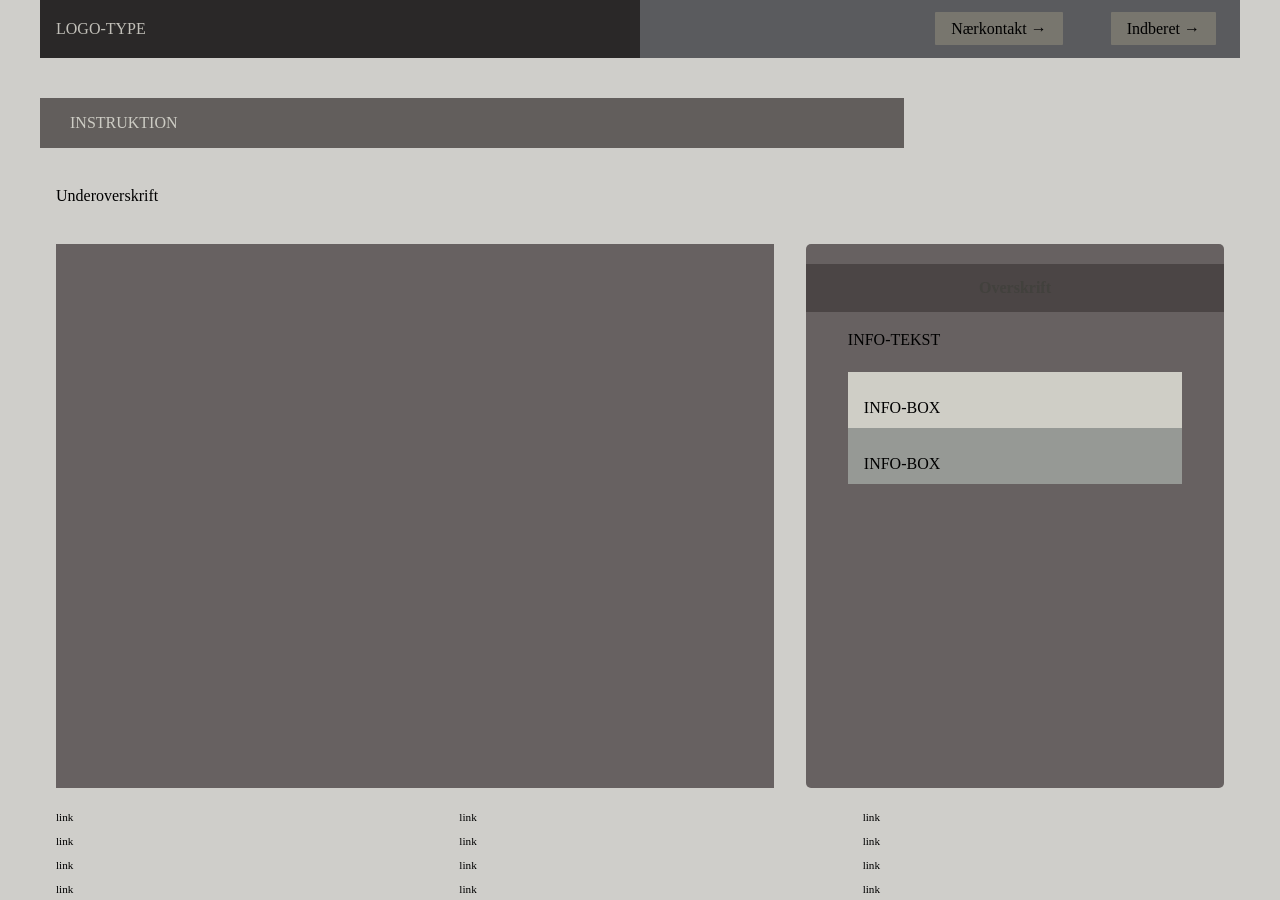
==== instruction.html @ d1ab83c8 "first commit" ====
<!DOCTYPE html>
<html lang="en">
  <head>
    <meta charset="UTF-8" />
    <meta http-equiv="X-UA-Compatible" content="IE=edge" />
    <meta name="viewport" content="width=device-width, initial-scale=1.0" />
    <link rel="stylesheet" href="css/reset.css" />
    <link rel="stylesheet" href="css/custom.css" />
    <link rel="stylesheet" href="css/fonts.css" />
    <link rel="stylesheet" href="css/general.css" />
    <link rel="stylesheet" href="css/layout.css" />
    <link rel="stylesheet" href="css/burger.css" />
    <link rel="stylesheet" href="css/cards.css" />
    <link rel="stylesheet" href="css/infographic.css" />
    <link rel="icon" type="image/png" href="img/fav.png" />
    <title>Emergency Site</title>
  </head>
  <body id="instruction">
    <header>
      <nav>
        <div id="logotype-wrapper" class="logo">
          <a href="index.html"> LOGO-TYPE </a>
        </div>
        <ul class="menu">
          <li><a class="menuItem" href="instruction.html">Nærkontakt </a></li>
          <li><a class="menuItem" href="register.html">Indberet</a></li>
        </ul>
        <button class="burger">
          <span class="line"></span>
          <span class="line"></span>
          <span class="line"></span>
        </button>
      </nav>
    </header>

    <main>
      <h1>INSTRUKTION</h1>
      <p>Underoverskrift</p>
      <section class="info-graphic"></section>
      <section class="info-text">
        <h2>Overskrift</h2>
        <article>
          <p class="placeholder">INFO-TEKST</p>
        </article>
        <aside id="efficiency" class="info-box">INFO-BOX</aside>
        <aside id="requirement" class="info-box">INFO-BOX</aside>
      </section>
    </main>

    <footer>
      <nav class="some">
        <ul>
          <li><a href="">link</a></li>
          <li><a href="">link</a></li>
          <li><a href="">link</a></li>
          <li><a href="">link</a></li>
        </ul>
      </nav>
      <nav class="another">
        <ul>
          <li><a href="">link</a></li>
          <li><a href="">link</a></li>
          <li><a href="">link</a></li>
          <li><a href="">link</a></li>
        </ul>
      </nav>
      <nav class="yetanother">
        <ul>
          <li><a href="">link</a></li>
          <li><a href="">link</a></li>
          <li><a href="">link</a></li>
          <li><a href="">link</a></li>
        </ul>
      </nav>
    </footer>
    <script src="js/burger.js"></script>
    <!-- <script src="js/main.js"></script> -->
  </body>
</html>
---- css/custom.css ----
:root {
  /* Colours */
  --color-bg: #cfceca; /* page background /*

  /* Header */
  --color-head-bg: #625e5c;

  /* Logotype */
  --color-logotype-bg: #2a2828;
  --color-text-logotype: #c1bfb8;
  --font-logotype-size: 1rem;

  /* Global menu */
  --color-menu-bg: #5a5b5e;
  /* Links */
  --color-link-bg: #78766e;
  --color-link-hover: #fff; /* used */
  --color-link-active: #99958f; /* used */
  --border-radius-links: 1px;

  /* Headlines og rubrik */
  --font-h1-size: 1rem;
  --font-sub1-size: 1rem;
  --font-h2-size: 1rem;
  --font-h3-size: 1rem;
  --color-headline-bg: #4b4545;
  --color-headline-text-page: #42413d;

  /* Tekst */
  --color-text: #000;
  --color-text-inverted: #cdccc4;

  /*  Marginer */
  --margin-head-bottom: 5px;

  /* Borders */
  --border-radius: 5px;

  /* Cards */
  --color-card-bg: #8a8585;
  --color-cta-card-bg: #d5d2d0;
  /* news-cards */
  --color-news-bg: #dbdad4;
  --color-news-bg-inverted: #585a5e;
  --color-cta-newscard-bg: #787473;
  --color-cta-newscard-bg-inverted: #7b7d83;

  /* Fonts */
  --font-family-sans: ui-sans-serif;
  /* --font-weight-light: 300;
  --font-weight-regular: 400;
  --font-weight-medium: 500;
  --font-weight-bold: 700; */

  /* Text sizes */
  --logotype-size: 1rem;
  --headline1-size: 2rem;
  --headline2-size: 1rem;
  --headline3-size: 1rem;
  --bodytext-size: 1rem;
  --cta-text-size: 1rem;
  --followup-text-size: 1rem;
  --form-submit-size: 1rem;

  /* Infographics */
  --color-info-bg: #676161;
  --color-infobox-1-bg: #cfcec6;
  --color-infobox-2-bg: #969995;
}
---- css/fonts.css ----
@font-face {
  font-family: "Rubik";
  src: url("../fonts/Rubik-VariableFont_wght.woff2") format("woff2-variations"),
    url("/fonts/Rubik-Regular.woff") format("woff");
  font-weight: 300 700;
  font-style: normal;
}
---- css/general.css ----
html {
  font-family: var(--font-family-sans);
  color: var(--color-text);
  background-color: var(--color-bg);
}

header {
  height: min-content;
}

#main-disclamer {
  height: 225px;
  background-color: var(--color-head-bg);
  display: flex;
  justify-content: flex-start;
  align-items: center;
  padding-left: 2rem;
  padding-bottom: 2%;
  margin-bottom: var(--margin-head-bottom);
}

#main-disclamer-content {
  display: flex;
  column-gap: 1rem;
}

main section {
  padding: 20px;
  border-radius: var(--border-radius);
}

h1 {
  font-size: var(--font-h1-size);
  font-weight: var(--font-weight-bold);
  color: var(--color-text-inverted);
  margin: 5px 0;
  line-height: 1.3rem;
  text-align: left;
}

#instruction h1,
#register h1 {
  margin: 40px 0 20px 0;
  padding: 15px 30px;
  background-color: var(--color-head-bg);
  font-size: var(--font-h2-size);
}

#instruction p {
  grid-column: 1/-1;
  margin-bottom: 20px;
  font-size: var(--font-h2-size);
  line-height: 1.5rem;
}

.sub {
  font-size: var(--font-sub1-size);
  font-weight: var(--font-weight-light);
  color: var(--color-text-inverted);
}

h2 {
  font-size: var(--headline2-size);
}

h3 {
  font-size: var(--headline3-size);
}

main>h1 {
  width: calc(80% - 6rem);
}

/* NAVIGATION STRUCTURES */
header>nav {
  height: 100%;
  background-color: var(--color-menu-bg);
}

nav ul {
  list-style: none;
}

a {
  font-family: var(--font-family-sans);
}

nav a {
  text-decoration: none;
  color: var(--color-text);
}

/* Måske skal du lave en ny regel for logotype-wrapper, når du har lavet din logotype */
#logotype-wrapper {
  background-color: var(--color-logotype-bg);
  display: flex;
  justify-content: flex-start;
  align-items: center;
  height: 3.6rem;
}

#logotype-wrapper>a {
  color: var(--color-text-logotype);
  font-size: var(--font-logotype-size);
  font-weight: var(--font-weight-medium);
  width: max-content;
  margin-left: 1rem;
}

/* Global menu */
header nav li a {
  margin: 1.5rem;
  background-color: var(--color-link-bg);
  color: var(--color-text);
  font-size: var(--followup-text-size);
  padding: 0.5rem 1rem;
  border-radius: var(--border-radius-links);
}

/* Pilen efter menu-tekst */
header>nav li>a:after {
  content: " \2192";
}

/* Global menu hover effekt - Lav den om til det, du synes */
nav a:hover {
  background-color: var(--color-link-hover);
}

nav a:active {
  background-color: var(--color-link-active);
}

/* FOOTER */
footer a {
  font-size: 0.7rem;
}
---- css/layout.css ----
/* LAYOUT FOR MAIN CONTENT */
body {
  display: grid;
  grid-template-rows: auto 1fr auto;
  height: 100vh;
  max-width: 1200px;
  margin: 0 auto;
}
main {
  display: grid;
  row-gap: 1rem;
}
main > *:not(:first-child) {
  margin: 0 1rem;
}
main {
  grid-template-rows: min-content min-content 1fr min-content;
}
#instruction main {
  grid-template-rows: min-content min-content min-content 1fr min-content;
}
/* LAYOUT FOR HEADER AND FOOTER */
footer {
  display: grid;
  gap: 10px;
}
header nav,
footer nav {
  display: flex;
  justify-content: space-between;
  align-items: center;
}
header nav > * {
  flex: 1;
}
nav ul {
  display: flex;
  justify-content: flex-end;
}
header ul {
  height: 100%;
  width: clamp(175px, 50%, 300px);
}
footer ul {
  flex-direction: column;
  padding-left: 1rem;
}

/* LAYOUT FOR SECTIONS */
#daily,
#breaking {
  display: grid;
}
#daily {
  grid-template-rows: repeat(2, minmax(200px, min-content));
  gap: 1rem;
}
#breaking {
  grid-template-rows: repeat(auto-fit, minmax(50px, min-content));
  gap: 0;
}

@media (width > 600px) {
  #frontpage > main {
    grid-template-columns: 6fr 3fr;
    grid-template-rows: auto 1fr auto;
  }
  #instruction > main,
  #register > main {
    grid-template-columns: 5fr 3fr;
    grid-template-rows: auto auto 1fr auto;
  }

  .qr {
    order: 1;
  }

  h1 {
    grid-column: 1 / -1;
  }
  footer {
    grid-template-columns: 1fr 1fr 1fr;
  }
}
---- css/burger.css ----
.burger {
  width: 30px;
  height: 20px;
  cursor: pointer;
}

.burger .line {
  display: block;
  width: 100%;
  height: 2px;
  background-color: #333333;
  margin-bottom: 5px;
  transition: 0.2s linear;
}
.burger {
  display: none;
}
@media screen and (width < 800px) {
  .menu {
    display: none;
  }
  .logo {
    flex: 0 0 50vw;
  }
  .burger {
    display: block;
    background-color: transparent;
    border: 0;
    flex: 0 0 auto;
    margin: 0 20px;
  }
  .burger.active .line:nth-child(1) {
    transform: rotate(45deg) translate(5px, 5px);
    transition: 0.2s linear;
  }
  .burger.active .line:nth-child(2) {
    opacity: 0;
    transition: 0.15s linear;
  }
  .burger.active .line:nth-child(3) {
    transform: rotate(-45deg) translate(5px, -5px);
    transition: 0.2s linear;
  }
  nav.active .menu {
    display: block;
    background-color: var(--color-menu-bg);
    position: absolute;
    top: 3.6rem;
    right: 0;
    width: clamp(200px, 50vw, 400px);
    z-index: 1;
    opacity: 0.8;
  }
  header > nav li > a:after {
    content: "";
  }
  nav.active .menu li {
    margin: 40px 20px;
    text-align: right;
  }
  nav.active .menu a {
    font-size: 24px;
  }
}
---- css/cards.css ----
.daily_card {
  background-color: var(--color-card-bg);
  display: grid;
  grid-template-columns: 3fr 5fr;
  gap: 10px;
  padding: 40px 0 40px 20px;
  border-radius: var(--border-radius);
  height: minmax(200px, min-content);
}
.daily_text {
  display: grid;
  grid-template-rows: repeat(3, min-content);
  gap: 10px;
}
.daily_text h2 {
  background-color: var(--color-headline-bg);
  color: var(--color-text-inverted);
  padding: calc(1.1rem / 1.5) 0 calc(1.1rem / 2) 1rem;
  margin: 0 0 0.5rem 0;
}
.daily_text p {
  padding-right: 2rem;
  margin: 0 0 1rem 0;
}
.daily_text .cta_btn {
  justify-self: left;
  width: 80%;
}
.daily_img {
  width: 100%;
  height: 100%;
  object-fit: cover;
}
.news_card {
  background-color: var(--color-news-bg);
  display: grid;
  grid-template-rows: repeat(min-content);
  gap: 0.4rem;
  padding: 1rem 0;
  height: minmax(300px, min-content);
}
.news_card:nth-child(2n) {
  background-color: var(--color-news-bg-inverted);
}
.news_card > * {
  padding: 0 1rem;
}
.news_card h3 {
  margin: 0.5rem 0 0 0;
}
.news_card p {
  margin: 0 0 1rem 0;
}
.news_card:first-child:before {
  content: "BREAKING NEWS";
  background-color: var(--color-headline-bg);
  color: var(--color-headline-text-page);
  font-size: var(--font-h3-size);
  font-weight: var(--font-weight-medium);
  text-align: center;
  line-height: 1rem;
  padding: calc(1.1rem / 1.5) 0 calc(1.1rem / 2) 0;
}
.news_card:first-child {
  border-radius: var(--border-radius) var(--border-radius) 0 0;
}
.news_card:last-child {
  border-radius: 0 0 var(--border-radius) var(--border-radius);
}

.news_card .cta_btn {
  justify-self: center;
}
.cta_btn {
  display: inline-block;
  padding: 0.4rem 1rem;
  background-color: var(--color-cta-card-bg);
  color: var(--color-text-inverted);
  text-decoration: none;
  width: max-content;
  border-radius: var(--border-radius);
}
.news_card .cta_btn {
  background-color: var(--color-cta-newscard-bg);
}
.news_card:nth-of-type(2n) .cta_btn {
  background-color: var(--color-cta-newscard-bg-inverted);
  color: var(--color-text);
}
.cta_btn:after {
  content: "\2192";
  margin-left: 1rem;
}
---- css/infographic.css ----
#head-txt {
  fill: rgb(54, 54, 54);
}
.info-graphic,
.info-text {
  background-color: var(--color-info-bg);
  padding: 20px 0;
}
.info-graphic {
  border-radius: 0;
  margin: 60px auto 80px auto;
}
.info-text h2 {
  line-height: 3rem;
  text-align: center;
  background-color: var(--color-headline-bg);
  color: var(--color-headline-text-page);
  margin-bottom: 1rem;
}
.info-text h3 {
  font-size: 0.8rem;
  line-height: 0.8rem;
  font-weight: 600;
  margin: 0;
  padding: 0;
}
.info-text > *:not(:first-child) {
  margin: 0 clamp(1rem, 10%, 7rem);
}
.info-text p {
  font-size: 0.8rem;
  line-height: 1.3;
  margin: 0 0 1.2rem 0;
  padding: 0;
}
.info-box {
  padding: 1.5rem 1rem 0.5rem 1rem;
  background-color: var(--color-infobox-1-bg);
}
.info-box:nth-of-type(2n) {
  background-color: var(--color-infobox-2-bg);
}
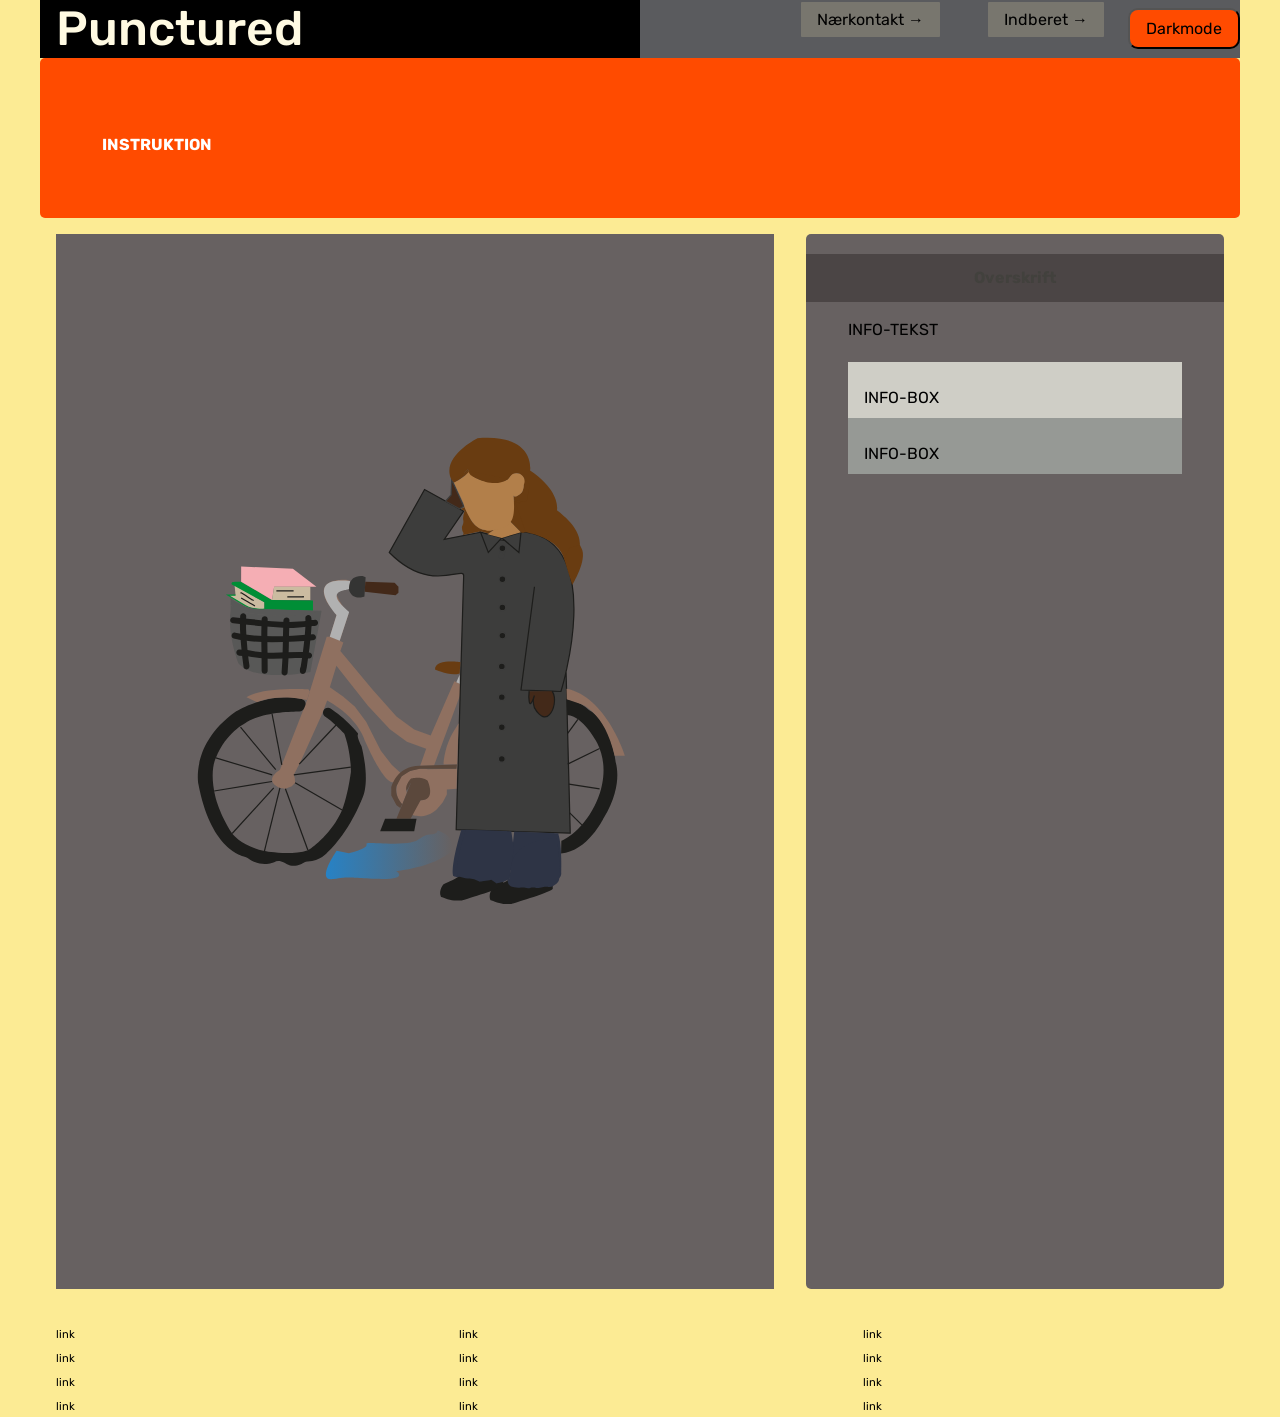
==== commit fe0ec25a: "Final commit" ====
--- a/instruction.html
+++ b/instruction.html
@@ -19,11 +19,12 @@
     <header>
       <nav>
         <div id="logotype-wrapper" class="logo">
-          <a href="index.html"> LOGO-TYPE </a>
+          <a href="index.html"> Punctured</a>
         </div>
         <ul class="menu">
           <li><a class="menuItem" href="instruction.html">Nærkontakt </a></li>
           <li><a class="menuItem" href="register.html">Indberet</a></li>
+          <button id="toggle">Darkmode</button>
         </ul>
         <button class="burger">
           <span class="line"></span>
@@ -34,13 +35,303 @@
     </header>
 
     <main>
-      <h1>INSTRUKTION</h1>
-      <p>Underoverskrift</p>
-      <section class="info-graphic"></section>
+      <section id="main-disclamer">
+        <div>
+          <h1>INSTRUKTION</h1>
+        </div>
+      </section>
+
+      <section class="info-graphic">
+        <svg id="Lag_1" xmlns="http://www.w3.org/2000/svg" xmlns:xlink="http://www.w3.org/1999/xlink" version="1.1" viewBox="0 0 595.28 841.89">
+          <!-- Generator: Adobe Illustrator 30.0.0, SVG Export Plug-In . SVG Version: 2.1.1 Build 123)  -->
+          <defs>
+            <style>
+              .st0,
+              .st1,
+              .st2,
+              .st3 {
+                fill: none;
+              }
+
+              .st4 {
+                fill: #2fac66;
+              }
+
+              .st5 {
+                fill: #2e3445;
+              }
+
+              .st6,
+              .st7,
+              .st8,
+              .st1,
+              .st2,
+              .st3,
+              .st9,
+              .st10,
+              .st11 {
+                stroke-miterlimit: 10;
+              }
+
+              .st6,
+              .st12,
+              .st9 {
+                fill: #432919;
+              }
+
+              .st6,
+              .st10 {
+                stroke: #3d3d3c;
+              }
+
+              .st7,
+              .st13 {
+                fill: #8f7060;
+              }
+
+              .st7,
+              .st8,
+              .st3,
+              .st9,
+              .st11 {
+                stroke: #1d1d1b;
+              }
+
+              .st14,
+              .st10 {
+                fill: #1d1d1b;
+              }
+
+              .st15 {
+                fill: #f5aeb4;
+              }
+
+              .st16 {
+                fill: #b1b1b1;
+              }
+
+              .st17 {
+                fill: #b27f4a;
+              }
+
+              .st8,
+              .st18 {
+                fill: #3d3d3c;
+              }
+
+              .st1 {
+                stroke: #585857;
+              }
+
+              .st19 {
+                fill: #693c11;
+              }
+
+              .st20 {
+                fill: #008e36;
+              }
+
+              .st21 {
+                fill: url(#Falmende_himmel_2);
+              }
+
+              .st2 {
+                stroke: #008e36;
+              }
+
+              .st22 {
+                fill: #585857;
+              }
+
+              .st23 {
+                fill: #cbbba0;
+              }
+
+              .st24 {
+                fill: #343433;
+              }
+
+              .st11 {
+                fill: #521f13;
+              }
+
+              .st25 {
+                fill: #5b483c;
+              }
+            </style>
+            <linearGradient id="Falmende_himmel_2" data-name="Falmende himmel 2" x1="223.8" y1="498.13" x2="328.85" y2="498.13" gradientUnits="userSpaceOnUse">
+              <stop offset="0" stop-color="#2782c5" />
+              <stop offset="1" stop-color="#2782c5" stop-opacity="0" />
+            </linearGradient>
+          </defs>
+          <path class="st11" d="M121.05,546.5" />
+          <path
+            class="st13"
+            d="M243.8,271.07l-2.42-.88c-30.89-.88-15.59,20.1-15.59,20.1l6.81,8.95-5.6,18.19h-2.57l-16.2,52.36-22.56,57.79c-14.99,10.12.61,15.25,0,15.11s4.54.73,4.54.73l5.3-2.05,2.73-2.93-.3-3.96-.76-2.64,6.22-12.29,16.92-37.6,4.48-11.81c26.12,14.22,31.1,33.02,31.1,33.02,21.39,47.96,26.62,32.54,26.62,32.54,2.99-5.06,3.23-5.3,3.23-5.3l-7.46-6.99-8.96-11.57-6.97-13.74-5.22-10.36-9.45-12.53-9.7-8.44-10.95-7.47,5.41-17.83,26.18,33.02,18.16,19.52,14.18,10.36,15.92,5.78-4.98,14.22h11.44l24.63-66.52-7.71-3.62-19.65,45.07-13.68-5.06-14.68-10.85-19.9-22.41-26.62-31.81,2.49-6.99-2.99-1.45,7.21-22.17c-15.17-20.49-8.96-20-8.96-20l9.7-.96.61-6.52Z"
+          />
+          <path class="st0" d="M242.9,337.73" />
+          <path class="st16" d="M226.99,317.42l8.24,3.3,7.81-24c-22.4-18.88-1.25-17.31.15-19.14l.61-6.52c-40.92-4.39-11.2,28.16-11.2,28.16l-5.6,18.19Z" />
+          <path class="st24" d="M256.71,267.98l-2.6-.97c-13.2-.78-10.92,12.4-10.92,12.4,3.72,8.53,12.52,4.46,12.52,4.46l1-15.89Z" />
+          <polyline class="st12" points="256.48 271.66 280.71 272.63 283.91 275.91 283.91 280.77 281.51 282.9 255.95 280.01" />
+          <path
+            class="st8"
+            d="M422.89,346.27l3.46,133.9-94.57-2.92,6.2-210.27c.7-9.36-26.86,15.77-61.64-19.5l29.22-52.18,32.42,17.91-16.08,23.32,30.09-5.83c-4.35-3.46,17.83,16.11,33.53,0h3.87c67.49,9.16,29.23,132.02,29.23,132.02l-7.74-.29-25.36-.96,11.18-85.56"
+          />
+          <polygon class="st8" points="369.6 235.4 383.79 247.48 385.51 230.7 369.6 235.4" />
+          <polygon class="st8" points="369.6 235.4 358.42 247.48 351.97 230.7 369.6 235.4" />
+          <path class="st18" d="M370.1,249.13c3.22,0,3.22-5,0-5s-3.22,5,0,5h0Z" />
+          <path class="st18" d="M369.19,252.69c3.22,0,3.22-5,0-5s-3.22,5,0,5h0Z" />
+          <path class="st9" d="M411.37,362.42c4.01,6.37,1.12,16.12-2.22,19.44-6.12,6.65-12.54-5.78-12.54-5.78-1.79-5.21,0-9.98,0-9.98-4.92,14.96-4.84.65-4.33-3.67" />
+          <ellipse class="st10" cx="370.1" cy="243.95" rx="2.77" ry="2.69" />
+          <ellipse class="st10" cx="369.6" cy="392.36" rx="2.77" ry="2.69" />
+          <ellipse class="st10" cx="369.6" cy="418.6" rx="2.77" ry="2.69" />
+          <ellipse class="st10" cx="370.1" cy="269.67" rx="2.77" ry="2.69" />
+          <ellipse class="st10" cx="369.6" cy="341.9" rx="2.77" ry="2.69" />
+          <ellipse class="st10" cx="370.1" cy="293.01" rx="2.77" ry="2.69" />
+          <ellipse class="st10" cx="369.6" cy="367.46" rx="2.77" ry="2.69" />
+          <ellipse class="st10" cx="370.1" cy="316.35" rx="2.77" ry="2.69" />
+          <polygon class="st6" points="337.97 209.17 334.56 211.32 323.01 204.94 327.58 199.81 328.05 187.27 337.97 209.17" />
+          <path class="st22" d="M144.75,290.32v5.37c-2.86,20.36,6.44,43.52,6.44,43.52,14.3,16.67,59.71,7.32,59.71,7.32l9.3-50.84c-64,11.01-75.44-5.37-75.44-5.37Z" />
+          <path id "wheel" class="st14"
+          d="M206.71,301.72c.29,2.62.17,5.3.03,7.93-.19,3.61-.53,7.22-.91,10.82-.74,6.96-1.52,12.86-2.63,19.72-.18,1.09-.36,2.18-.56,3.27-.06.33-.14.66-.2.98-.02.11-.07.22-.08.33,0,.03-.03.06-.03.09-.05-.33.86-1.22,1.1-1.38l1.26-.34h0c.42.11.84.23,1.26.34h0c.3.3.6.59.9.89.3.54.29,1.73.34.71.02-.43.07-.86.12-1.29.14-1.34-1.25-2.5-2.5-2.5-1.47,0-2.36,1.15-2.5,2.5-.08.79-.25,1.69-.04,2.48.42,1.57,2.29,2.36,3.7,1.53.68-.4,1.03-1.05,1.24-1.77.62-2.1.82-4.41,1.15-6.58,1.34-8.67,2.47-17.39,3.15-26.14.29-3.82.64-7.76.21-11.58-.15-1.34-1.04-2.5-2.5-2.5-1.23,0-2.65,1.15-2.5,2.5h0Z"
+          />
+          <path class="st1" d="M173,324.77" />
+          <path class="st1" d="M204.8,326.14" />
+          <path class="st14" d="M188.57,303.69c-.67,14.43-.26,28.92-1.55,43.32-.12,1.35,1.24,2.5,2.5,2.5,1.45,0,2.38-1.15,2.5-2.5,1.29-14.39.88-28.89,1.55-43.32.15-3.22-4.85-3.21-5,0h0Z" />
+          <path class="st14" d="M170.5,302.8c-.7,14.25.11,28.53,0,42.79-.03,3.22,4.97,3.22,5,0,.11-14.26-.7-28.54,0-42.79.16-3.22-4.84-3.21-5,0h0Z" />
+          <path
+            class="st14"
+            d="M152.69,300.38c-.48,6.98-.01,14.05.52,21.01s1.25,14.16,2.33,21.18c.21,1.34,1.88,2.07,3.08,1.75,1.43-.39,1.95-1.74,1.75-3.08-.99-6.46-1.68-13.44-2.18-20.22s-.96-13.79-.49-20.64c.09-1.35-1.22-2.5-2.5-2.5-1.43,0-2.41,1.15-2.5,2.5h0Z"
+          />
+          <path
+            class="st14"
+            d="M146.91,306.19c8.32.84,16.64,1.69,24.96,2.5s16.53,1.48,24.82,1.29c4.76-.11,9.5-.54,14.19-1.3,2-.33,2.22-2.91,1.1-4.18l-.02-.02.39,3.03v-.02c-.29.3-.59.6-.89.9-.53.19-.67.26-.41.19-.48.06-.57.07-.28.04.24-.01.49-.04.73-.06.58-.04,1.17-.07,1.76-.11,1.27-.08,3.05-.07,3.68-1.44.5-1.08.4-2.13-.39-3.03l-.02-.02c-.89-1.01-2.62-.91-3.54,0-1.01,1.01-.89,2.52,0,3.54l.02.02-.39-3.03v.02c.29-.3.59-.6.89-.9.53-.19.67-.26.41-.19.48-.06.57-.07.28-.04-.24.01-.49.04-.73.06-.58.04-1.17.07-1.76.11-1.27.08-3.05.07-3.68,1.44-.5,1.08-.4,2.13.39,3.03l.02.02,1.1-4.18c-16.1,2.63-32.59.35-48.68-1.26l-13.98-1.4c-1.35-.14-2.5,1.25-2.5,2.5,0,1.46,1.15,2.36,2.5,2.5h0Z"
+          />
+          <path
+            class="st14"
+            d="M213.05,315.25c-16.86,1.25-33.88,2.61-50.76.92-4.58-.46-9.12-1.19-13.61-2.24-3.13-.73-4.47,4.09-1.33,4.82,16.71,3.89,34.08,3.55,51.09,2.52,4.87-.3,9.73-.66,14.6-1.02,1.35-.1,2.5-1.08,2.5-2.5,0-1.28-1.15-2.6-2.5-2.5h0Z"
+          />
+          <path
+            class="st14"
+            d="M209.8,330.29c-14.78-1.07-29.67,1.62-44.37-.81-4.49-.74-8.95-1.47-13.51-1.48-3.22,0-3.22,4.99,0,5,7.27.02,14.31,1.99,21.55,2.35s14.53-.01,21.8-.25c4.85-.16,9.69-.16,14.53.19,1.35.1,2.5-1.22,2.5-2.5,0-1.43-1.15-2.4-2.5-2.5h0Z"
+          />
+          <path class="st23" d="M142.6,282.9l12.43,7.41c1.28,4.48,17.73,4.29,17.73,4.29v-5.85l-24.74-14.65.83,8.8h-6.25Z" />
+          <path class="st20" d="M153.48,271.66h-4.64c-4.84-.1-3.02,2.44-3.02,2.44l26.94,14.65v5.85l40.29,1.08v-8.31l-33.91-.59c-8.55-5.04-17.1-10.09-25.65-15.13Z" />
+          <path class="st0" d="M152.19,280.39c3.62,2.56,7.47,4.81,11.48,6.73-.84-.37-1.69-.74-2.53-1.11" />
+          <path class="st3" d="M153.51,285.18c3.24,1.86,8.21,4.84,11.45,6.69" />
+          <path class="st3" d="M152.98,280.76c1.8.89-3.09-2.34,9.53,5.89-.39-.02,1.55.49,1.16.47" />
+          <path class="st23" d="M156.49,261.03" />
+          <polyline id="book" class="st15" points="153.51 259.13 196.41 261.03 215.91 275.91 180.86 275.87 179.13 286.8 153.48 271.66" />
+
+          <polygon class="st23" points="210.84 286.8 210.86 275.91 180.86 275.87 179.13 286.8 210.84 286.8" />
+          <path class="st3" d="M182.7,279.28c4.76,0,9.53.02,14.29.02" />
+          <path class="st3" d="M191.76,284.25c4.42.13,8.83.14,13.25.02-.01-.24-.02-.49-.04-.73" />
+          <path class="st2" d="M142.2,283.34" />
+          <path class="st2" d="M148.84,282.9h-6.25l12.43,7.41c6.44,4.91,19.2,4.7,17.86,3.8" />
+          <path class="st17" d="M144.21,288.53" />
+          <path class="st22" d="M144.75,290.32v-5.14c12.55,10.34,28,9.43,28,9.43l47.43,1.08c-22.35,8.39-63.76,2.16-63.7.9-5.92.34-11.82-6.13-11.73-6.28Z" />
+          <path
+            class="st5"
+            d="M416.59,480.17v1.11c2.64,8.03,2.49,25.85,2.33,32.38-.04,1.77-.9,3.43-2.35,4.51-.82.61-1.71,1.22-2.45,1.71-1.25.83-2.77,1.19-4.27.97-.34-.05-.67-.11-.98-.17-.98-.19-1.98-.14-2.94.14-1.19.35-2.84.62-3.96.78-.69.1-1.39.11-2.07-.02-2.59-.49-4.39-.16-5.18.04-.55.15-1.11.19-1.68.17-1.39-.05-3.2-.33-4.24-.5-.58-.1-1.16-.06-1.74.03-3.3.51-6.7-.42-6.7-.42-.22-.05-.44-.12-.65-.19-2.74-1.01-4.16-4.01-3.44-6.77.18-.7.37-1.2.47-1.45.05-.13.1-.26.14-.39l.82-2.49c1.01-5.03-1.27,19.88,1.01-5.03,2.28-24.91,37.89-24.43,37.89-24.43Z"
+          />
+          <path class="st17" d="M377.72,478.67l-3.3,30.96,3.3-30.96Z" />
+          <polyline class="st5" points="413.82 480.17 379.94 478.88 376.16 511.32" />
+          <path class="st5" d="M373.94,478.67l2.13,14.14-3.55,24.79c-3.58,3.38-10.68,4.22-10.68,4.22l-4.52-3.02c-3.55.94-9.35,1.56-9.35,1.56l-4.84-1.87-3.55-.62c-4.52,0-10.32-2.19-10.32-2.19-2.26-9.37,6.79-38.28,6.79-38.28" />
+          <path class="st5" d="M392.49,499.6" />
+          <path class="st14" d="M411.84,519.52v6.92c-4.53,3.63-34.12,12.39-34.12,12.39h-6.79c-4.19-.43-10.8-3.2-10.8-3.2-2.2-5.13,2.2-10.25,2.2-10.25,15.31-6.76,13.28-7.66,15.31-6.76" />
+          <line class="st24" x1="388.35" y1="525.8" x2="379.61" y2="530.93" />
+          <path
+            id="wheel"
+            class="st14"
+            d="M205.72,376.66l.94-2.4c.9-2.3-.52-4.81-2.99-5.38-26-6.05-52.04,9.01-54.24,10.32-.1.06-.2.12-.29.19-37.49,26.37-31.18,59.7-31.18,59.7,9.89,52.55,34.04,59.81,39.09,60.77.67.13,1.28.44,1.82.85,10.95,8.46,22.05,3.52,22.05,3.52,4.11-2.76,10.19,1.43,10.19,1.43,6.21,3.47,12.58.16,14.97-1.37.68-.43,1.47-.63,2.28-.62,10.41.21,16.54-7.42,16.54-7.42,18.35-17.16,28.47-43.67,28.47-43.67,7.38-14.16.99-40.44.1-43.92-.06-.25-.16-.5-.27-.74-7.59-15.73,2.63-4.64-7.74-15.89-6.38-6.94-13.2-12.06-17.53-15-2.25-1.52-5.36-.57-6.31,1.92h0c-.68,1.79.04,3.77,1.68,4.8,5.3,3.34,12.97,11.14,15.2,13.45.42.43.73.94.92,1.5,4.97,14.67,5.1,28.39,5.09,30.46,0,.18-.01.35-.04.53-2.85,20.67-7.24,31.21-7.24,31.21-8.56,19.45-24.32,30.83-27.32,32.87-.32.22-.67.39-1.04.52-14.57,4.92-36.08.73-36.08.73-18.17-4.02-25.7-13.2-26.59-14.35-.06-.08-.11-.15-.16-.23-10.38-15.53-13.85-30.17-13.85-30.17-5.38-22.07.32-32.49.32-32.49,8.86-21.46,24.01-28.51,24.01-28.51,12.51-9.07,37.02-9.98,45.33-10.01,1.72,0,3.26-1.05,3.87-2.61Z"
+          />
+          <path
+            id="wheel"
+            class="st14"
+            d="M423.48,369.15l.34,13.06c13.5,1.1,24.69,22.79,24.69,22.79,13.2,25.58-1.72,52-1.72,52-11.77,23.63-27.79,29.47-27.79,29.47l-.24,10.56c22-1.66,35.2-29.19,35.2-29.19,16.93-27.25,10.05-46.55,10.05-46.55-.24-1.87-.52-3.66-.83-5.37-5.54-30.87-21.1-37.61-21.1-37.61-7.06-7.51-18.59-9.15-18.59-9.15Z"
+          />
+          <path class="st13" d="M471.75,415.91h-8.58c-8.36-36.77-28.05-42.79-28.05-42.79l-11.65-3.97-.22-8.64c33,6.4,48.5,55.4,48.5,55.4Z" />
+          <path class="st13" d="M208.22,369.78l-4.55-.9c-24.94-3.93-36.92,2.69-36.92,2.69l-8.8-4.11c14.46-8.9,51.43-6.4,51.43-6.4,0,0,1,1.76,1.21,1.09" />
+          <path class="st13" d="M139.69,362.42" />
+          <line class="st7" x1="152.98" y1="392.27" x2="182.2" y2="427.57" />
+          <line class="st7" x1="179.13" y1="381.17" x2="187.22" y2="423.6" />
+          <line class="st7" x1="201.65" y1="422.97" x2="232.98" y2="389.68" />
+          <line class="st7" x1="244.4" y1="425.36" x2="197.17" y2="431.83" />
+          <line class="st7" x1="237.23" y1="460.91" x2="198.23" y2="438.43" />
+          <line class="st7" x1="208.87" y1="494.3" x2="190.2" y2="443.42" />
+          <line class="st7" x1="172.79" y1="495.03" x2="185.66" y2="442.68" />
+          <line class="st7" x1="146.04" y1="480.45" x2="180.53" y2="442.68" />
+          <line class="st7" x1="131.11" y1="445.22" x2="179.13" y2="437.33" />
+          <line class="st7" x1="132.51" y1="417.79" x2="179.27" y2="431.83" />
+          <line class="st7" x1="432.69" y1="385.76" x2="424.21" y2="397.41" />
+          <line class="st7" x1="450.7" y1="409.92" x2="424.21" y2="422.97" />
+          <line class="st7" x1="450.7" y1="443.42" x2="425.29" y2="439.49" />
+          <line class="st7" x1="435.98" y1="473.33" x2="425.91" y2="463.32" />
+          <path
+            class="st13"
+            d="M332.01,443.42l-7.97.46v4.34l-3.48,6.51-4.98,5.78c-10.12,9.22-21.09,4.19-21.09,4.19,7.5-12.58,7.79-11.88,7.79-11.88,9.67.56,6.64-12.86,6.64-12.86-7.94-11.18-16.77-1.82-16.77-1.82-2.86,5.87-1.27,8.67-1.27,8.67-3.9,9.37-3.59,9.66-3.9,9.37-8.8-8.39-2.6-20.69-2.6-20.69,9.67-11.88,24.24-8.25,24.24-8.25l23.38-.52.43-3.39h-11.11s.14-16.22,10.53-31.06l1.32-2.24.56-.95"
+          />
+          <path class="st4" d="M328.91,456.17" />
+          <path class="st4" d="M318.5,472.28" />
+          <path class="st25" d="M332.01,426.71l.43-3.39-30.54,1.04c-19.66-.3-23.93,17.96-23.93,17.96v6.72l4.3,8.09,3.17,2.24,1.55-3.19c-6.89-8.17-4.72-14.83-4.72-14.83l4.36-8.26,6.94-4.49,8.22-1.78,30.22-.1Z" />
+          <path class="st25" d="M282.27,468.32h11.7l8.32-15.51c13.55,0,5.72-16.36,5.72-16.36-6.75-3.96-13.86-1.38-13.86-1.38-5.33,6.03-3.55,9.64-3.55,9.64.29,2.08,8.94-18.91.29,2.08" />
+          <polygon class="st14" points="298.95 468.32 296.99 478.67 268.73 478.67 272.82 468.32 298.95 468.32" />
+          <polygon class="st17" points="375.08 220.16 385.51 230.7 369.6 235.4 357.8 232.25 375.08 220.16" />
+          <path
+            class="st19"
+            d="M328.05,187.27l1.82,2.09,5.29-3.61,6.15-7.41,3.24,4.62,3.9,2.56-1.68-3.71-7.28-6.01s7.97,12.64,16.18,11.47c0,0,3.62,4.21,19.08-.24.46-.13,0,0,1.69-2.34,0,0,7-9.36,14.01,4.91,0,0,.72,14.51-10.19,14.98,0,0-2.85,19.89,9.11,26.12,0,0,27.89,4.3,32.07,22.51,0,0,5.47,6.59,3.78-9.26,0,0,1.45,10.71,5.55,6.24,0,0,14.73-14.73-15.46-37.66,0,0,3.86-15.21-22.22-32.99,0,0,4.59-30.89-43.72-26.79,0,0-31.16,15.91-21.34,34.52,0,0,12.72,3.27,11.2-14.28l-1.28-1.52"
+          />
+          <polygon class="st19" points="337.82 183.27 342.21 179.63 341.31 178.34 338.06 182.01 337.82 183.27" />
+          <path class="st19" d="M380.26,204.58v-.79c2.34.43,5.53-1.8,5.53-1.8,3.47-3.13,3.88-8.45,3.88-8.45,1.13-.78-.41-6.61-.41-6.61l2.67,6.46-1.37,9.47-6.87,3.76-3.43-2.03Z" />
+          <polygon class="st17" points="375.08 220.16 374.39 219.35 372.88 221.21 372.46 222.68 375.08 220.16" />
+          <path class="st17" d="M447.5,239.09" />
+          <line class="st19" x1="380.26" y1="203.79" x2="386.77" y2="200.96" />
+          <path
+            class="st19"
+            d="M351.97,229.91l6.48,1.88,4.28-2.99c-9.51,1.45-13.43-2.61-13.43-2.61-5.36-3.64-7.37-10.49-7.37-10.49-2.04-2.65-3.19-6.02-3.19-6.02l-2.97,1.64,3.11,1.86c-1.35,2.75-1.35,6.97-1.35,6.97.95,2.46-.95,5.8-.95,5.8-.27,3.41,1.39,5.44,1.39,5.44l-.58,1.57,14.59-3.05Z"
+          />
+          <path class="st19" d="M389.37,230.7h-.65c-2.47.95-3.22,0-3.22,0l-9-9.1c1.25-1.2,2.12-8.95,2.12-8.95.07-.07.19-1.61.19-1.61.07-.17.12-1.18.12-1.18.15-.91.19-2.24.19-2.24.1-.82.16-2.48.16-2.48.04-.2.07-.85.07-.85l.04-.06.87-.08" />
+          <path class="st19" d="M434.38,241.26l1.29,2.69c5.23,9.5-7.69,30.56-7.69,30.56l-6.54-21.3,3.78-9.26,9.15-2.69Z" />
+          <polygon class="st16" points="331.91 355 334.62 348.94 334.62 356.27 331.91 355" />
+          <path class="st19" d="M334.62,348.94v-1.2c-7.57,2.61-20.38-3.15-20.38-3.15-.32-9.37,21-6.13,21-6.13" />
+          <path class="st14" d="M370.83,516.74v6.92c-4.53,3.63-34.12,12.39-34.12,12.39h-6.79c-4.19-.43-10.8-3.2-10.8-3.2-2.2-5.13,2.2-10.25,2.2-10.25,15.31-6.76,13.28-7.66,15.31-6.76" />
+          <path class="st5" d="M377.47,478.67l2.13,14.14-3.55,24.79c-3.58,3.38-10.68,4.22-10.68,4.22l-4.52-3.02c-3.55.94-9.35,1.56-9.35,1.56l-4.84-1.87-3.55-.62c-4.52,0-10.32-2.19-10.32-2.19-2.26-9.37,6.79-38.28,6.79-38.28" />
+          <path
+            class="st5"
+            d="M414.94,484.16v1.11c2.64,8.03,2.49,25.85,2.33,32.38-.04,1.77-.9,3.43-2.35,4.51-.82.61-1.71,1.22-2.45,1.71-1.25.83-2.77,1.19-4.27.97-.34-.05-.67-.11-.98-.17-.98-.19-1.98-.14-2.94.14-1.19.35-2.84.62-3.96.78-.69.1-1.39.11-2.07-.02-2.59-.49-4.39-.16-5.18.04-.55.15-1.11.19-1.68.17-1.39-.05-3.2-.33-4.24-.5-.58-.1-1.16-.06-1.74.03-3.3.51-6.7-.42-6.7-.42-.22-.05-.44-.12-.65-.19-2.74-1.01-4.16-4.01-3.44-6.77.18-.7.37-1.2.47-1.45.05-.13.1-.26.14-.39l.82-2.49c1.01-5.03-1.27,19.88,1.01-5.03s37.89-24.43,37.89-24.43Z"
+          />
+          <path class="st14" d="M182.2,509.47" />
+          <path class="st14" d="M189.13,515.04" />
+          <path class="st14" d="M184.48,507.19" />
+          <path class="st14" d="M179.13,509.47" />
+          <path class="st14" d="M208.87,511.12l16.95-2.5" />
+          <path class="st14" d="M191.12,492.34l7.52-12.85" />
+          <path class="st14" d="M187.22,491.7l-5.16-8.57" />
+          <path class="st14" d="M198.63,531.32" />
+          <path class="st14" d="M187.22,509.87l4.79,8.82" />
+          <path class="st16" d="M194.87,485.91" />
+          <path class="st17" d="M379.32,200.18" />
+          <path class="st19" d="M379.35,204.29l-.03-4.11c1.33,2.51,5.08-.89,5.08-.89l1.11-.91c2.12-1.01,2.38-8.29,2.38-8.29l-.41-5.25,5.39,6.51-2.62,13.95-10.9-1.02Z" />
+          <path class="st17" d="M376.81,221.91" />
+          <path
+            class="st17"
+            d="M329.88,189.36l7.94,17.25.92,3.07c1.73,5.68,6.89,13,6.89,13,4.47,6.22,10.54,6.26,10.54,6.26,2.78,1.16,6.57-.14,6.57-.14,13.91-.35,15.93-10.27,15.93-10.27,2.02-6.02.65-18.34.65-18.34,1.36,2.1,3.62,0,3.62,0,5.5-2.27,4.85-8.63,4.85-8.63,2.83-6.58-3.45-9.3-3.45-9.3-5.52-1.94-7.89,2.43-7.89,2.43-2.44,5.25-15.66,4.3-15.66,4.3-11.16-.55-16.24-6.03-16.24-6.03l-2.33-3.33c-1.9,5.05-12.34,9.73-12.34,9.73Z"
+          />
+          <polygon class="st19" points="329.1 188.47 329.88 189.36 333.36 187.57 339.01 183.7 342.21 180.81 342.21 179.63 329.1 188.47" />
+          <path class="st19" d="M374.87,186.54l-.58.38c-12.65,8.29-30.05-3.33-30.05-3.33-.86,0-2.02-2.79-2.02-2.79v-1.18" />
+          <line class="st19" x1="369.19" y1="232.96" x2="375.08" y2="230.7" />
+          <path
+            id="rain"
+            class="st21"
+            d="M242.73,496.89c30.8-8.06-1.75-9.4,30.8-8.06,32.55,1.34,25.05-6.15,36.42-7.44,11.37-1.28,1.75-6.4,11.37-1.28,9.62,5.11,7.28,14.57,7.28,14.57-16.29,14.29-46.64,16.84-46.64,16.84,0,0,12.35,7.59-16.74,6.55-29.09-1.05-19.99-1.88-35.28.21-15.28,2.1,2.74-23.6,2.74-23.6l10.05,2.22Z"
+          />
+          <path class="st17" d="M277.97,500.99" />
+        </svg>
+      </section>
       <section class="info-text">
         <h2>Overskrift</h2>
         <article>
-          <p class="placeholder">INFO-TEKST</p>
+          <p id="infotext" class="placeholder">INFO-TEKST</p>
         </article>
         <aside id="efficiency" class="info-box">INFO-BOX</aside>
         <aside id="requirement" class="info-box">INFO-BOX</aside>
@@ -74,6 +365,6 @@
       </nav>
     </footer>
     <script src="js/burger.js"></script>
-    <!-- <script src="js/main.js"></script> -->
+    <script src="js/main.js"></script>
   </body>
 </html>
--- a/css/custom.css
+++ b/css/custom.css
@@ -1,14 +1,14 @@
 :root {
   /* Colours */
-  --color-bg: #cfceca; /* page background /*
-
+  --color-bg: light-dark(#fceb94, #76746a); /* page background /*
   /* Header */
-  --color-head-bg: #625e5c;
+  --color-head-bg: light-dark(#ff4b00, #50321eb4);
+  --border-radius: 10px;
 
   /* Logotype */
-  --color-logotype-bg: #2a2828;
-  --color-text-logotype: #c1bfb8;
-  --font-logotype-size: 1rem;
+  --color-logotype-bg: #000000;
+  --color-text-logotype: #fffae2;
+  --font-logotype-size: 3rem;
 
   /* Global menu */
   --color-menu-bg: #5a5b5e;
@@ -28,7 +28,7 @@
 
   /* Tekst */
   --color-text: #000;
-  --color-text-inverted: #cdccc4;
+  --color-text-inverted: #fff;
 
   /*  Marginer */
   --margin-head-bottom: 5px;
@@ -37,8 +37,9 @@
   --border-radius: 5px;
 
   /* Cards */
-  --color-card-bg: #8a8585;
-  --color-cta-card-bg: #d5d2d0;
+  --color-card-bg: light-dark(#fff, #b0b0b0);
+  --color-cta-card-bg: light-dark(#ff4b00;, #b24700);
+
   /* news-cards */
   --color-news-bg: #dbdad4;
   --color-news-bg-inverted: #585a5e;
@@ -46,11 +47,11 @@
   --color-cta-newscard-bg-inverted: #7b7d83;
 
   /* Fonts */
-  --font-family-sans: ui-sans-serif;
-  /* --font-weight-light: 300;
+  --font-family-sans: "Rubik", ui-sans-serif;
+  --font-weight-light: 300;
   --font-weight-regular: 400;
   --font-weight-medium: 500;
-  --font-weight-bold: 700; */
+  --font-weight-bold: 700;
 
   /* Text sizes */
   --logotype-size: 1rem;
@@ -67,3 +68,27 @@
   --color-infobox-1-bg: #cfcec6;
   --color-infobox-2-bg: #969995;
 }
+/* CSS Starter er tilføjet */
+
+html {
+  /*
+  --color-heading: light-dark(#b24700, #e0d3ff); /* dark: #e0d3ff */
+  --color-text: light-dark(#555, #cdc7dc); /* dark: #cdc7dc */
+  --color-bg: light-dark(#fff, #222); /* dark: #222 */
+  color: var(--color-text);
+  background-color: var(--color-bg);
+
+  color-scheme: light;
+}
+html.dark {
+  color-scheme: dark;
+}
+
+#toggle {
+  padding: 0.4rem 1rem;
+  background-color: var(--color-head-bg);
+  color: black;
+  text-decoration: none;
+  width: max-content;
+  border-radius: 10px;
+}
--- a/css/fonts.css
+++ b/css/fonts.css
@@ -1,7 +1,6 @@
 @font-face {
   font-family: "Rubik";
-  src: url("../fonts/Rubik-VariableFont_wght.woff2") format("woff2-variations"),
-    url("/fonts/Rubik-Regular.woff") format("woff");
+  src: url("../fonts/Rubik-VariableFont_wght.woff2") format("woff2-variations"), url("/fonts/Rubik-Regular.woff") format("woff");
   font-weight: 300 700;
   font-style: normal;
 }
--- a/css/general.css
+++ b/css/general.css
@@ -7,22 +7,28 @@
 header {
   height: min-content;
 }
-
 #main-disclamer {
-  height: 225px;
+  height: 160px;
   background-color: var(--color-head-bg);
   display: flex;
-  justify-content: flex-start;
+  grid-column: 1 / span 2;
   align-items: center;
   padding-left: 2rem;
   padding-bottom: 2%;
-  margin-bottom: var(--margin-head-bottom);
+}
+.layout-wrapper {
+  display: grid;
+  grid-template-columns: 2fr 1fr;
+  grid-template-rows: auto auto;
+  gap: 20px;
 }
 
+/*
 #main-disclamer-content {
   display: flex;
   column-gap: 1rem;
 }
+  */
 
 main section {
   padding: 20px;
@@ -30,12 +36,12 @@
 }
 
 h1 {
-  font-size: var(--font-h1-size);
-  font-weight: var(--font-weight-bold);
-  color: var(--color-text-inverted);
-  margin: 5px 0;
+  font-size: 2em;
+  font: weight 5px;
+  color: white;
+  margin: 10 px;
   line-height: 1.3rem;
-  text-align: left;
+  text-align: center;
 }
 
 #instruction h1,
@@ -53,11 +59,15 @@
   line-height: 1.5rem;
 }
 
+/*
 .sub {
   font-size: var(--font-sub1-size);
   font-weight: var(--font-weight-light);
   color: var(--color-text-inverted);
+  margin: 0em;
+  padding: 1em;
 }
+  */
 
 h2 {
   font-size: var(--headline2-size);
@@ -67,12 +77,12 @@
   font-size: var(--headline3-size);
 }
 
-main>h1 {
-  width: calc(80% - 6rem);
+main > h1 {
+  width: calc(100%);
 }
 
 /* NAVIGATION STRUCTURES */
-header>nav {
+header > nav {
   height: 100%;
   background-color: var(--color-menu-bg);
 }
@@ -99,7 +109,7 @@
   height: 3.6rem;
 }
 
-#logotype-wrapper>a {
+#logotype-wrapper > a {
   color: var(--color-text-logotype);
   font-size: var(--font-logotype-size);
   font-weight: var(--font-weight-medium);
@@ -118,7 +128,7 @@
 }
 
 /* Pilen efter menu-tekst */
-header>nav li>a:after {
+header > nav li > a:after {
   content: " \2192";
 }
 
@@ -134,4 +144,16 @@
 /* FOOTER */
 footer a {
   font-size: 0.7rem;
-}+}
+.img1 {
+  width: 150px;
+}
+#book:hover {
+  filter: brightness(200%);
+}
+#wheel:hover {
+  filter: brightness(200%);
+}
+#rain:hover {
+  filter: brightness(200%);
+}
--- a/css/layout.css
+++ b/css/layout.css
@@ -6,16 +6,21 @@
   max-width: 1200px;
   margin: 0 auto;
 }
+
 main {
   display: grid;
+  grid-template-columns: 1fr 1fr;
   row-gap: 1rem;
 }
+
 main > *:not(:first-child) {
   margin: 0 1rem;
 }
+
 main {
   grid-template-rows: min-content min-content 1fr min-content;
 }
+
 #instruction main {
   grid-template-rows: min-content min-content min-content 1fr min-content;
 }
@@ -62,7 +67,7 @@
 
 @media (width > 600px) {
   #frontpage > main {
-    grid-template-columns: 6fr 3fr;
+    grid-template-columns: 3fr;
     grid-template-rows: auto 1fr auto;
   }
   #instruction > main,
@@ -81,4 +86,18 @@
   footer {
     grid-template-columns: 1fr 1fr 1fr;
   }
+  /*
+  main {
+    display: grid;
+    grid-template-columns: 1fr 1fr;
+    row-gap: 1rem;
+  }
+  main > *:not(:first-child) {
+    margin: 0 1rem;
+  }
+
+  main {
+    grid-template-rows: min-content min-content 1fr min-content;
+  }
+    */
 }
--- a/css/cards.css
+++ b/css/cards.css
@@ -6,6 +6,7 @@
   padding: 40px 0 40px 20px;
   border-radius: var(--border-radius);
   height: minmax(200px, min-content);
+  grid-column: 1;
 }
 .daily_text {
   display: grid;
@@ -38,6 +39,7 @@
   gap: 0.4rem;
   padding: 1rem 0;
   height: minmax(300px, min-content);
+  grid-column: 2;
 }
 .news_card:nth-child(2n) {
   background-color: var(--color-news-bg-inverted);
@@ -54,7 +56,7 @@
 .news_card:first-child:before {
   content: "BREAKING NEWS";
   background-color: var(--color-headline-bg);
-  color: var(--color-headline-text-page);
+  color: white;
   font-size: var(--font-h3-size);
   font-weight: var(--font-weight-medium);
   text-align: center;
@@ -74,11 +76,12 @@
 .cta_btn {
   display: inline-block;
   padding: 0.4rem 1rem;
-  background-color: var(--color-cta-card-bg);
-  color: var(--color-text-inverted);
+  background-color: #ff4b00;
+  color: #000000;
   text-decoration: none;
   width: max-content;
-  border-radius: var(--border-radius);
+  border-radius: 10px;
+  border-color: #000000;
 }
 .news_card .cta_btn {
   background-color: var(--color-cta-newscard-bg);
--- a/css/infographic.css
+++ b/css/infographic.css
@@ -40,3 +40,6 @@
 .info-box:nth-of-type(2n) {
   background-color: var(--color-infobox-2-bg);
 }
+#book: :hover {
+  filter: brigh;
+}
